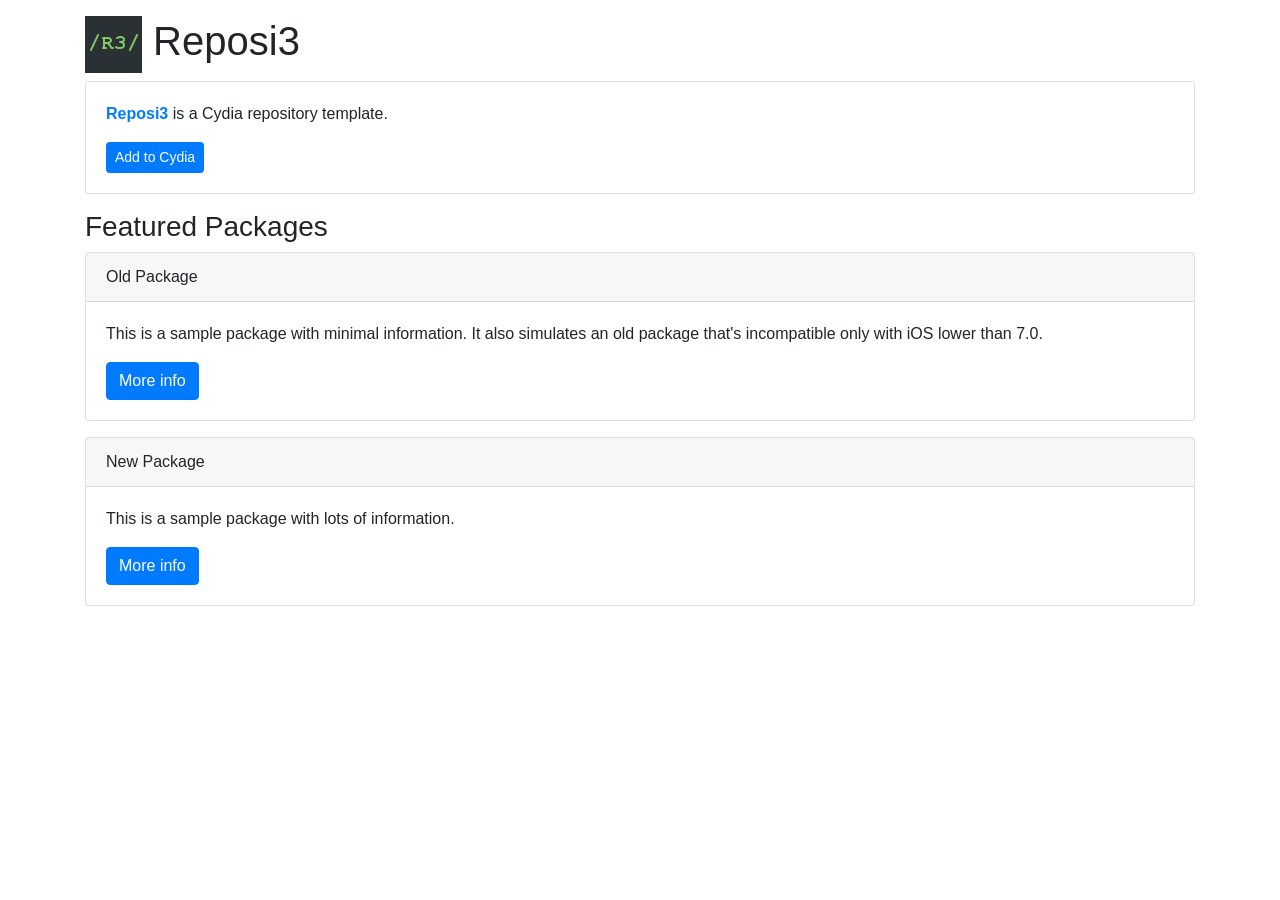
==== repo/index.html @ 8c88a0b7 "Add files via upload" ====
<!DOCTYPE html>
<html lang="en">
<head>
  <title>Reposi3</title>
  <meta charset="utf-8">
  <meta name="viewport" content="width=device-width, initial-scale=1">
  <link rel="stylesheet" href="https://stackpath.bootstrapcdn.com/bootstrap/4.5.0/css/bootstrap.min.css" integrity="sha384-9aIt2nRpC12Uk9gS9baDl411NQApFmC26EwAOH8WgZl5MYYxFfc+NcPb1dKGj7Sk" crossorigin="anonymous">
  <link rel="stylesheet" href="depictions/style.css">
  <script src="https://ajax.googleapis.com/ajax/libs/jquery/2.1.3/jquery.min.js"></script>
</head>
<body>

<div class="container">
	<h1><img src="CydiaIcon.png"> Reposi3</h1>
</div>

<div class="container">
	<div class="card">
		<div class="card-body">
			<p><span class="text-primary"><b>Reposi3</span></b> is a Cydia repository template.</p>
			<a class="btn btn-sm btn-primary" href="cydia://url/https://cydia.saurik.com/api/share#?source=https://supermamon.github.io/Reposi3/">Add to Cydia</a>
		</div>
	</div>
</div>
<p></p>
<div class="container">
  <h3 id="wells" class="page-header">Featured Packages</h3>
</div>

<div class="container">
	<div class="card">
		<div class="card-header">
			Old Package
		</div>
		<div class="card-body">
		  <p class="card-text">This is a sample package with minimal information.
			It also simulates an old package that's incompatible only with iOS lower than 7.0.</p>
			<a class="btn btn-xs btn-primary" href="depictions/?p=com.supermamon.oldpackage">More info</a>
		</div>
	</div>
	<div class="card">
		<div class="card-header">
			New Package
		</div>
		<div class="card-body">
		  <p class="card-text">This is a sample package with lots of information.</p>
		  <a class="btn btn-xs btn-primary" href="depictions/?p=com.supermamon.newpackage">More info</a>
		</div>
	</div>

</div>

</body>
</html>
---- repo/depictions/style.css ----
body {
    margin: 1em;
}
.card {
    margin-bottom: 1em;
}
.thumbnail {
    margin-bottom: 2em;;
}
.list-group {
    margin-bottom: 2em;
}
.disable-hover {
    pointer-events: none;
}
.link-item {
    list-style-type: none;
    padding: 17px 15px;
    display: block;
    color: #4f89bb !important;
    text-align: left;
}
.link-item:hover {
    border: 1px solid #ddd;
    background-color: #f5f5f5;
}

html.can-touch .link-item:hover{ /* disable hover effect when input is touch */
    background-color: #fff;
}

html.can-touch .link-item:active{ /* disable hover effect when input is touch */
    background-color: #f5f5f5;
}

.fa {
    font-size: 16px;
    margin-left: 5px;
    margin-right: 10px;
}

@media (prefers-color-scheme: dark) {
    body {
        background-color: #1f1f1f;
        color: white;
    }

    .card-header {
        background-color: #2f2f2f;
    }
    .card-body {
        background-color: #1f1f1f;
    }
    .jumbotron {
        background-color: #2f2f2f;
    }

    .list-group-item {
        background-color: #1f1f1f;
        border-color:  #2f2f2f;;
    }

    html.can-touch .link-item:hover{ /* disable hover effect when input is touch */
        background-color: #1f1f1f;
    }
    
    html.can-touch .link-item:active{ /* disable hover effect when input is touch */
        background-color: #1f1f1f;
    }

}
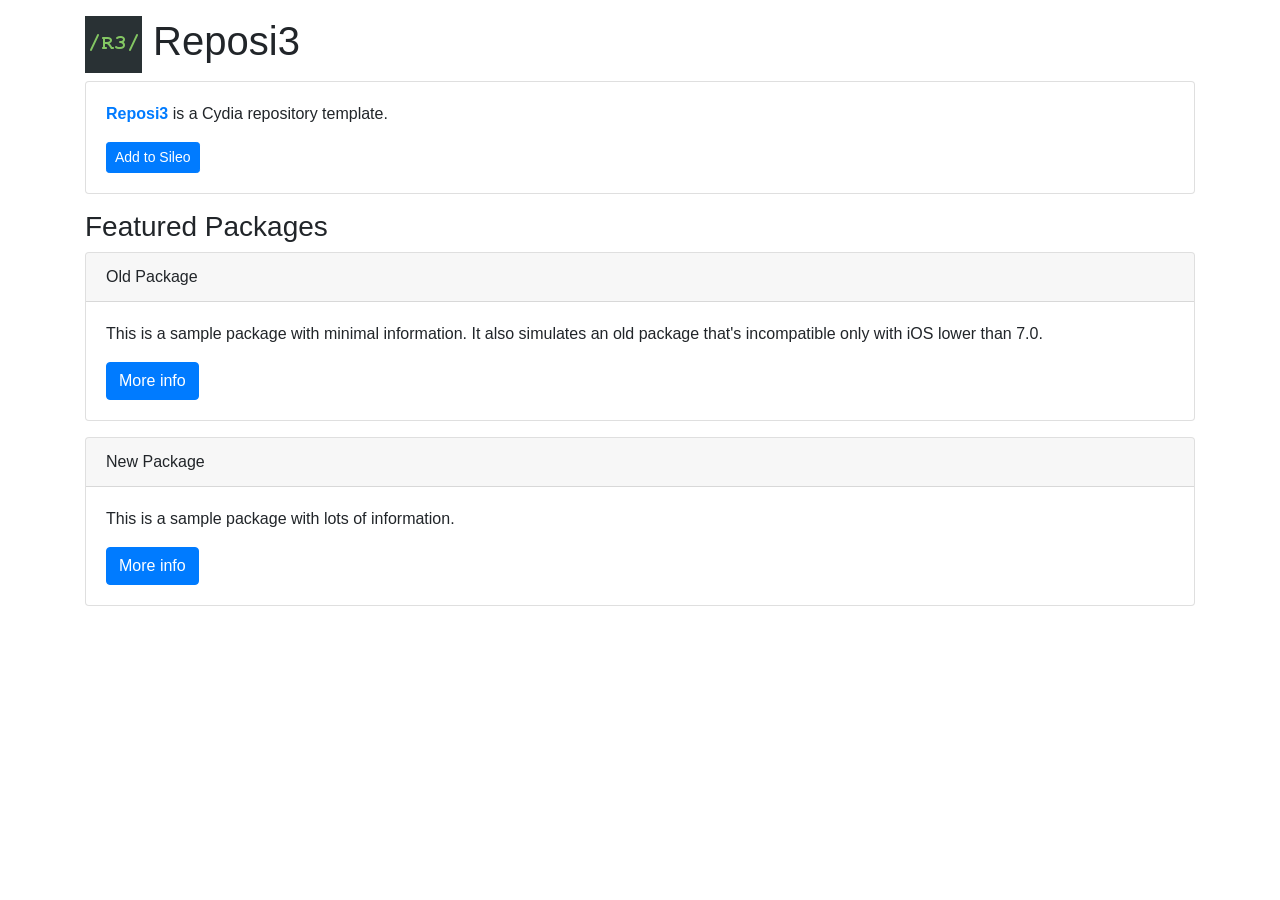
==== commit a2e4ef0b: "Update index.html" ====
--- a/repo/index.html
+++ b/repo/index.html
@@ -1,7 +1,7 @@
 <!DOCTYPE html>
 <html lang="en">
 <head>
-  <title>Reposi3</title>
+  <title>Nct.'s Repo</title>
   <meta charset="utf-8">
   <meta name="viewport" content="width=device-width, initial-scale=1">
   <link rel="stylesheet" href="https://stackpath.bootstrapcdn.com/bootstrap/4.5.0/css/bootstrap.min.css" integrity="sha384-9aIt2nRpC12Uk9gS9baDl411NQApFmC26EwAOH8WgZl5MYYxFfc+NcPb1dKGj7Sk" crossorigin="anonymous">
@@ -18,7 +18,7 @@
 	<div class="card">
 		<div class="card-body">
 			<p><span class="text-primary"><b>Reposi3</span></b> is a Cydia repository template.</p>
-			<a class="btn btn-sm btn-primary" href="cydia://url/https://cydia.saurik.com/api/share#?source=https://supermamon.github.io/Reposi3/">Add to Cydia</a>
+			<a class="btn btn-sm btn-primary" href="sileo://source/https://nctzn0.github.io/repo/">Add to Sileo</a>
 		</div>
 	</div>
 </div>
